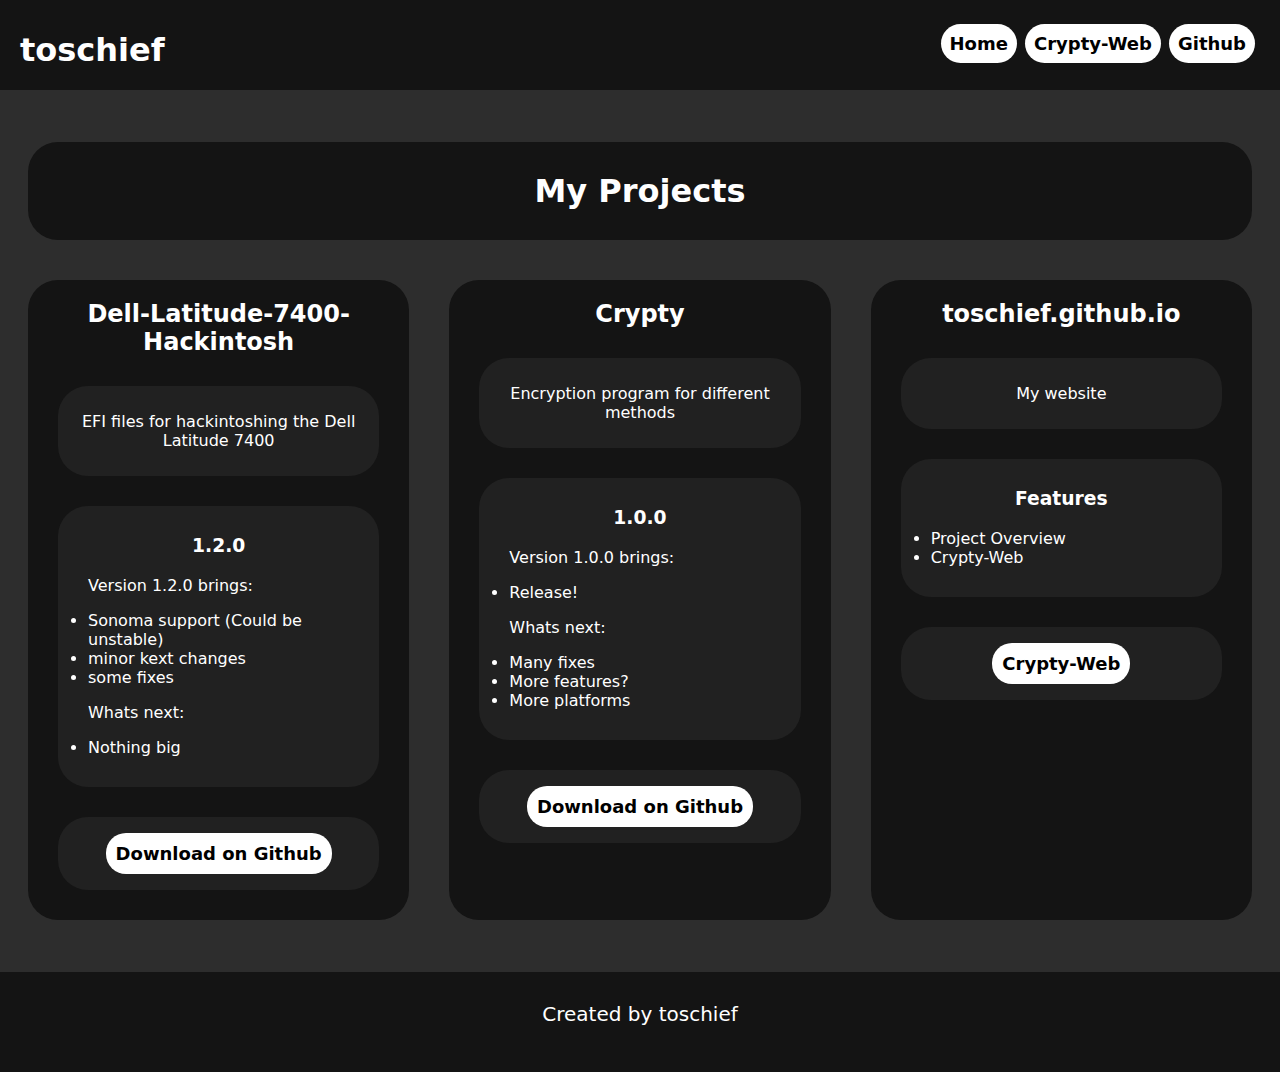
==== index.html @ e3e4d4cc "name change" ====
<!DOCTYPE html>
<html>
  <head>
    <meta charset="UTF-8" />
    <meta name="viewport" content="width=device-width, initial-scale=1.0" />
    <title>toschief</title>
    <link rel="stylesheet" type="text/css" href="./stylesheets/home.css" />
    <link rel="stylesheet" type="text/css" href="./stylesheets/wpr.css" />
  </head>
  <body style="background-color: #2d2d2d">
    <header id="h1">
      <h1 id="a1">toschief</h1>
      <div>
        <div class="dropdown">
          <button class="dropbtn" onclick="myFunction()">Menu</button>
          <div class="dropdown-content" id="myDropdown">
            <a href="./index.html">Home</a>
            <a href="./crypty.html">Crypty</a>
            <a href="https://github.com/toschief">Github</a>
          </div>
        </div>

        <script>
          function myFunction() {
            document.getElementById("myDropdown").classList.toggle("show");
          }

          window.onclick = function (e) {
            if (!e.target.matches(".dropbtn")) {
              var myDropdown = document.getElementById("myDropdown");
              if (myDropdown.classList.contains("show")) {
                myDropdown.classList.remove("show");
              }
            }
          };
        </script>
        <nav id="nav1">
          <a class="a2" href="./index.html">Home</a>
          <a class="a2" href="./crypty.html">Crypty-Web</a>
          <a class="a2" href="https://github.com/toschief">Github</a>
        </nav>
      </div>
    </header>

    <div class="mainc">
      <h1 id="hs">My Projects</h1>
      <div class="d">
        <h2 id="h">Dell-Latitude-7400-Hackintosh</h2>
        <div class="d1">
          <p>EFI files for hackintoshing the Dell Latitude 7400</p>
        </div>
        <div class="d1">
          <h3>1.2.0</h3>
          <div class="changelog">
            <p>Version 1.2.0 brings:</p>
            <li>Sonoma support (Could be unstable)</li>
            <li>minor kext changes</li>
            <li>some fixes</li>
            <p>Whats next:</p>
            <li>Nothing big</li>
          </div>
        </div>
        <div class="d2">
          <p>
            <a
              href="https://github.com/toschief/Dell-Latitude-7400-Hackintosh/releases"
              >Download on Github</a
            >
          </p>
        </div>
      </div>

      <div class="d">
        <h2 id="h">Crypty</h2>
        <div class="d1">
          <p>Encryption program for different methods</p>
        </div>
        <div class="d1">
          <h3>1.0.0</h3>
          <div class="changelog">
            <p>Version 1.0.0 brings:</p>
            <li>Release!</li>
            <p>Whats next:</p>
            <li>Many fixes</li>
            <li>More features?</li>
            <li>More platforms</li>
          </div>
        </div>
        <div class="d2">
          <p>
            <a href="https://github.com/toschief/Crypty/releases"
              >Download on Github</a
            >
          </p>
        </div>
      </div>

      <div class="d" id="crypty">
        <h2 id="h">toschief.github.io</h2>
        <div class="d1">
          <p>My website</p>
        </div>
        <div class="d1">
          <h3>Features</h3>
          <div class="changelog">
            <li>Project Overview</li>
            <li>Crypty-Web</li>
          </div>
        </div>
        <div class="d2">
          <p><a href="./crypty.html">Crypty-Web</a></p>
        </div>
      </div>
    </div>
    <footer id="f1">
      <p>Created by toschief</p>
    </footer>
  </body>
</html>
---- stylesheets/home.css ----
.mainc {
  display: flex;
  flex-direction: row;
  justify-content: center;
  flex-wrap: wrap;
  align-content: center;
  font-family: system-ui, -apple-system, BlinkMacSystemFont, "Segoe UI", Roboto,
    Oxygen, Ubuntu, Cantarell, "Open Sans", "Helvetica Neue", sans-serif;
  margin: auto;
  margin-top: 40px;
  margin-bottom: 40px;
  max-width: 1500px;
}

.d {
  background-color: #141414;
  color: white;
  border-radius: 30px;
  text-align: center;
  flex-grow: 1;
  min-width: auto;
  margin: 20px;
  flex: 1;
  min-width: 280px;
}
.d1 {
  background-color: #212121;
  border-radius: 30px;
  margin: 30px;
  padding: 10px;
}
.d2 {
  background-color: #212121;
  border-radius: 30px;
  margin: 30px;
  padding: 10px;
}
#hs {
  width: 100%;
  background-color: #141414;
  border-radius: 30px;
  text-align: center;
  padding: 30px;
  color: white;
  margin: 20px;
}

a {
  color: black;
  font-size: large;
  text-decoration: none;
  font-weight: bolder;
  background-color: white;
  padding: 10px;
  border-radius: 20px;
}

#dellhack {
  border: 3px solid rgb(7, 182, 16);
}

.changelog {
  text-align: left;
  margin: 20px;
}

.new {
  color: rgb(11, 216, 21);
}

.pc {
  margin-top: 45px;
}

a:hover {
  border-radius: 12px;
}
---- stylesheets/wpr.css ----
#f1 {
  font-family: system-ui, -apple-system, BlinkMacSystemFont, "Segoe UI", Roboto,
    Oxygen, Ubuntu, Cantarell, "Open Sans", "Helvetica Neue", sans-serif;
  text-align: center;
  font-size: 20px;
  background-color: #141414;
  height: 80px;
  padding: 10px;
  margin: -8px;
  color: white;
}

#a1 {
  color: white;
  float: left;
  font-family: system-ui, -apple-system, BlinkMacSystemFont, "Segoe UI", Roboto,
    Oxygen, Ubuntu, Cantarell, "Open Sans", "Helvetica Neue", sans-serif;
  padding-left: 10px;
}
#h1 {
  background-color: #141414;
  height: 70px;
  padding: 10px;
  margin: -8px;
}

.a2 {
  margin: auto;
  background-color: white;
  color: #000000;
  border-radius: 78px;
  text-decoration: none;
  font-family: system-ui, -apple-system, BlinkMacSystemFont, "Segoe UI", Roboto,
    Oxygen, Ubuntu, Cantarell, "Open Sans", "Helvetica Neue", sans-serif;
  padding: 9px;
  margin: 2px;
  font-weight: bolder;
  font-size: 18px;
}
.a2:hover {
  border-radius: 12px;
}
#nav1 {
  margin-top: 23px;
  margin-right: 13px;
  float: right;
}

.dropdown {
  float: left;
  text-align: center;
  overflow: hidden;
  border-radius: 20px;
  background-color: white;
  color: #000000;
  margin-top: 12px;
  margin-right: 13px;
  float: right;
}

.dropdown .dropbtn {
  cursor: pointer;
  font-size: 16px;
  border: none;
  border-radius: 20px;
  outline: none;
  font-family: system-ui, -apple-system, BlinkMacSystemFont, "Segoe UI", Roboto,
    Oxygen, Ubuntu, Cantarell, "Open Sans", "Helvetica Neue", sans-serif;
  padding: 14px 16px;
  background-color: inherit;
}

.dropdown:hover .dropbtn,
.dropbtn:focus {
  background-color: #ddd;
}

.dropdown-content {
  display: none;
  border-radius: 30px;
  position: absolute;
  font-family: system-ui, -apple-system, BlinkMacSystemFont, "Segoe UI", Roboto,
    Oxygen, Ubuntu, Cantarell, "Open Sans", "Helvetica Neue", sans-serif;
  background-color: white;
  margin-top: 40px;
}

.dropdown-content a {
  color: black;
  text-decoration: none;
  display: flex;
  text-align: center;
}

.dropdown-content a:hover {
  background-color: #ddd;
}

.show {
  display: block;
}

@media only screen and (max-width: 600px) {
  #nav1 {
    display: none;
  }
}

@media only screen and (min-width: 600px) {
  .dropdown {
    display: none;
  }
}
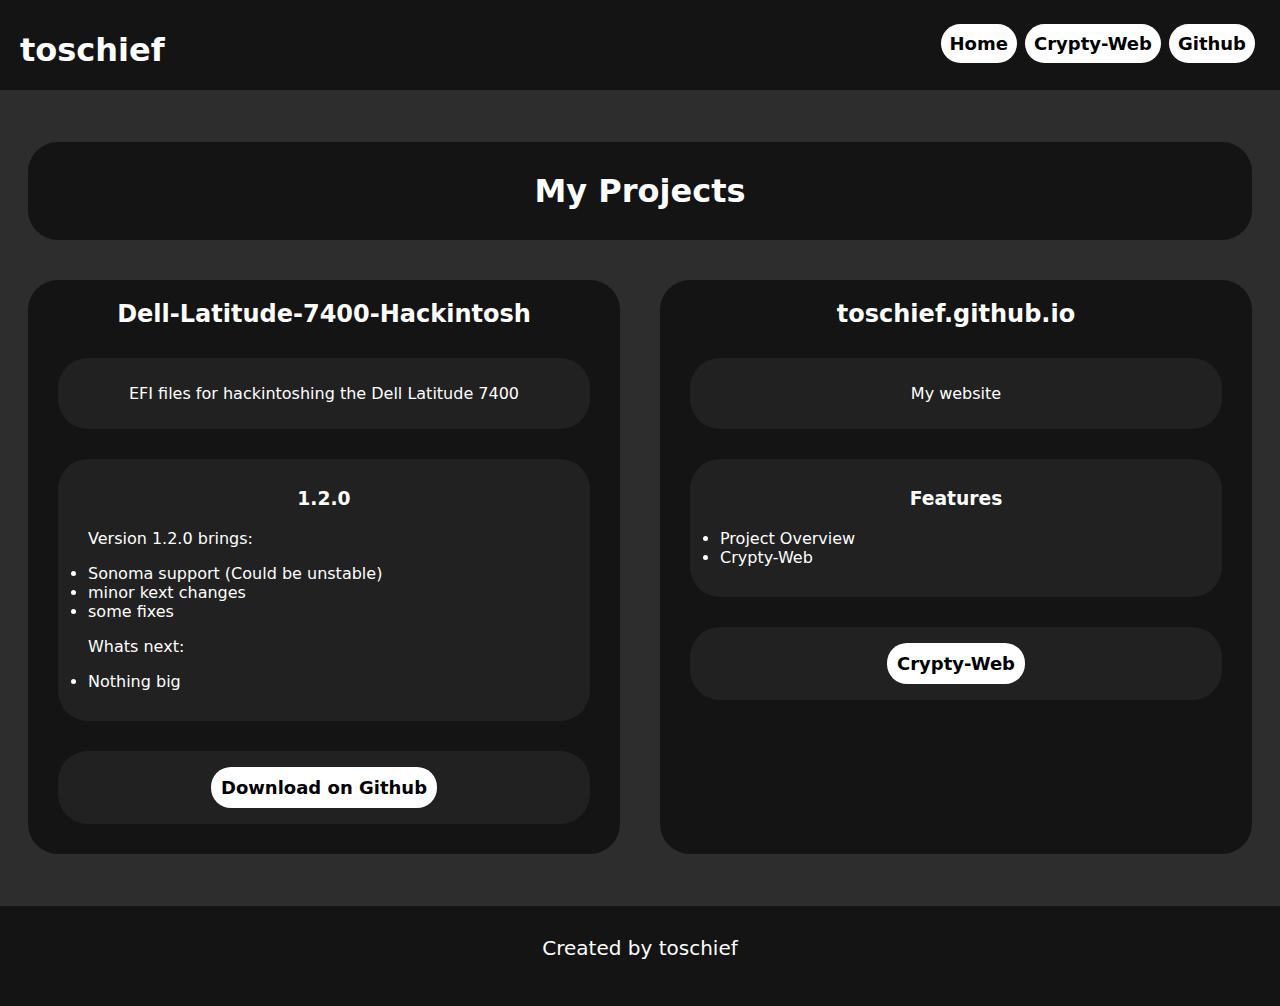
==== commit 3c603607: "temp remove Crypty for Android" ====
--- a/index.html
+++ b/index.html
@@ -70,7 +70,7 @@
         </div>
       </div>
 
-      <div class="d">
+       <!-- <div class="d">
         <h2 id="h">Crypty</h2>
         <div class="d1">
           <p>Encryption program for different methods</p>
@@ -93,7 +93,7 @@
             >
           </p>
         </div>
-      </div>
+      </div> -->
 
       <div class="d" id="crypty">
         <h2 id="h">toschief.github.io</h2>
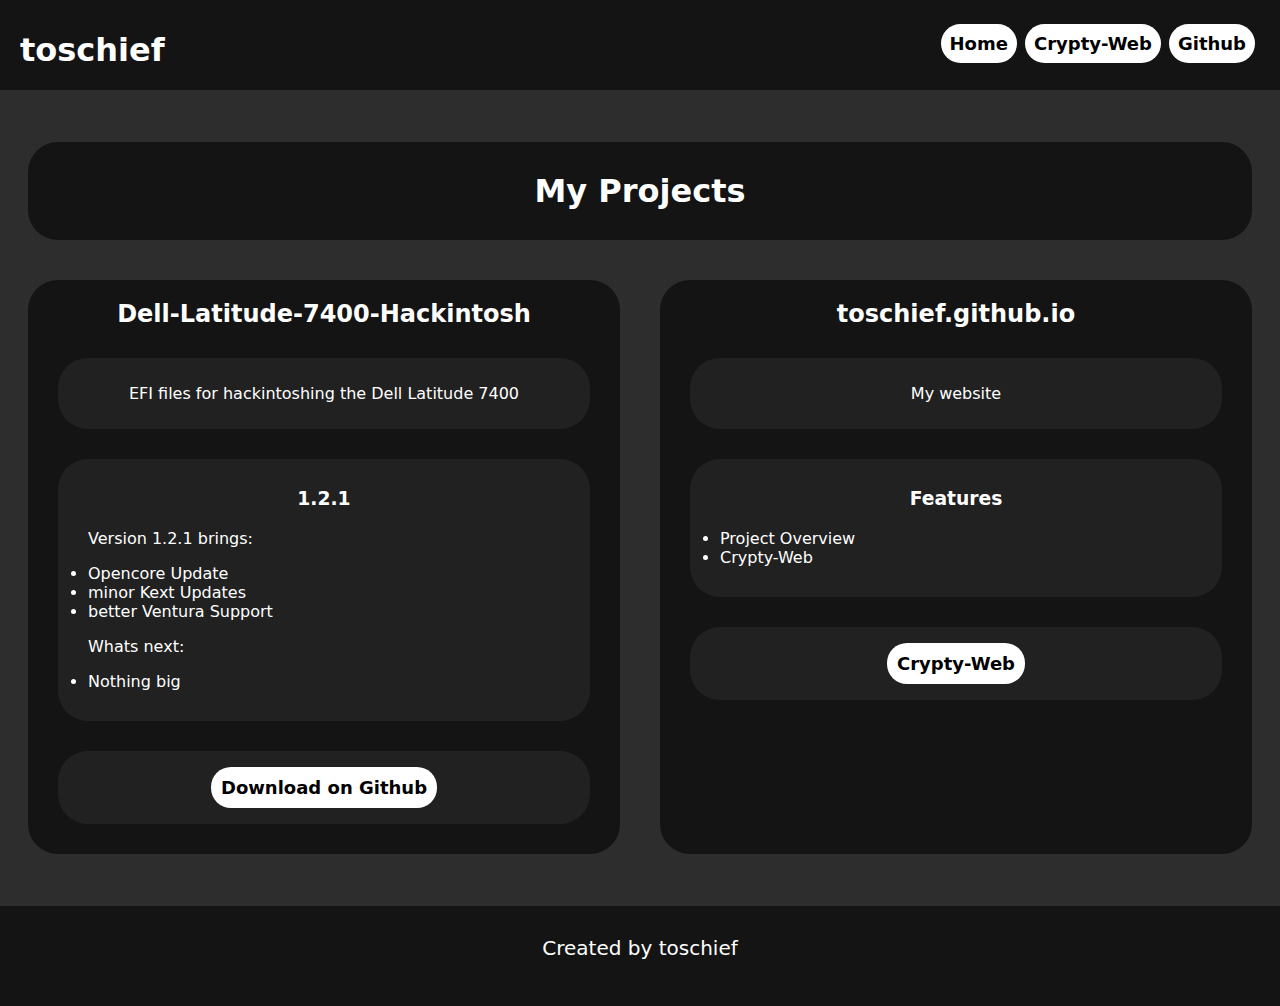
==== commit 0e455adc: "internal update" ====
--- a/index.html
+++ b/index.html
@@ -50,12 +50,12 @@
           <p>EFI files for hackintoshing the Dell Latitude 7400</p>
         </div>
         <div class="d1">
-          <h3>1.2.0</h3>
+          <h3>1.2.1</h3>
           <div class="changelog">
-            <p>Version 1.2.0 brings:</p>
-            <li>Sonoma support (Could be unstable)</li>
-            <li>minor kext changes</li>
-            <li>some fixes</li>
+            <p>Version 1.2.1 brings:</p>
+            <li>Opencore Update</li>
+            <li>minor Kext Updates</li>
+            <li>better Ventura Support</li>
             <p>Whats next:</p>
             <li>Nothing big</li>
           </div>
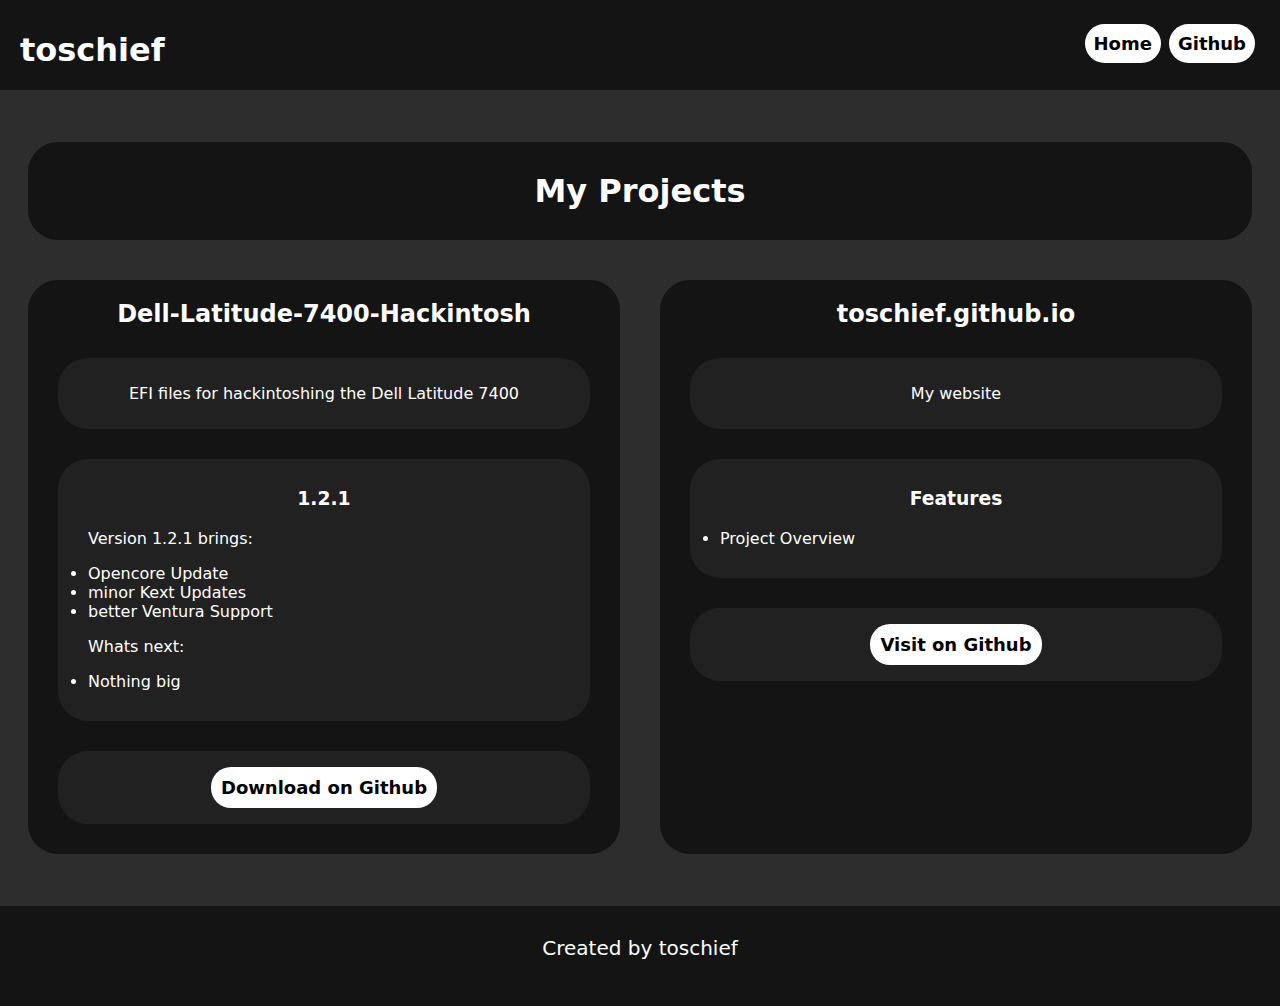
==== commit fa4430ec: "remove crypty and crypty-web" ====
--- a/index.html
+++ b/index.html
@@ -15,7 +15,6 @@
           <button class="dropbtn" onclick="myFunction()">Menu</button>
           <div class="dropdown-content" id="myDropdown">
             <a href="./index.html">Home</a>
-            <a href="./crypty.html">Crypty</a>
             <a href="https://github.com/toschief">Github</a>
           </div>
         </div>
@@ -36,7 +35,6 @@
         </script>
         <nav id="nav1">
           <a class="a2" href="./index.html">Home</a>
-          <a class="a2" href="./crypty.html">Crypty-Web</a>
           <a class="a2" href="https://github.com/toschief">Github</a>
         </nav>
       </div>
@@ -70,32 +68,30 @@
         </div>
       </div>
 
-       <!-- <div class="d">
-        <h2 id="h">Crypty</h2>
+      <!-- <div class="d">
+        <h2 id="h">!title!</h2>
         <div class="d1">
-          <p>Encryption program for different methods</p>
+          <p>!describtion!</p>
         </div>
         <div class="d1">
-          <h3>1.0.0</h3>
+          <h3>!version!</h3>
           <div class="changelog">
-            <p>Version 1.0.0 brings:</p>
-            <li>Release!</li>
+            <p>Version !version! brings:</p>
+            <li>!changelog!</li>
             <p>Whats next:</p>
-            <li>Many fixes</li>
-            <li>More features?</li>
-            <li>More platforms</li>
+            <li>!next!</li>
           </div>
         </div>
         <div class="d2">
           <p>
-            <a href="https://github.com/toschief/Crypty/releases"
-              >Download on Github</a
+            <a href="!link!"
+              >!download!</a
             >
           </p>
         </div>
       </div> -->
 
-      <div class="d" id="crypty">
+      <div class="d">
         <h2 id="h">toschief.github.io</h2>
         <div class="d1">
           <p>My website</p>
@@ -104,11 +100,14 @@
           <h3>Features</h3>
           <div class="changelog">
             <li>Project Overview</li>
-            <li>Crypty-Web</li>
           </div>
         </div>
         <div class="d2">
-          <p><a href="./crypty.html">Crypty-Web</a></p>
+          <p>
+            <a href="https://github.com/toschief/toschief.github.io"
+              >Visit on Github</a
+            >
+          </p>
         </div>
       </div>
     </div>
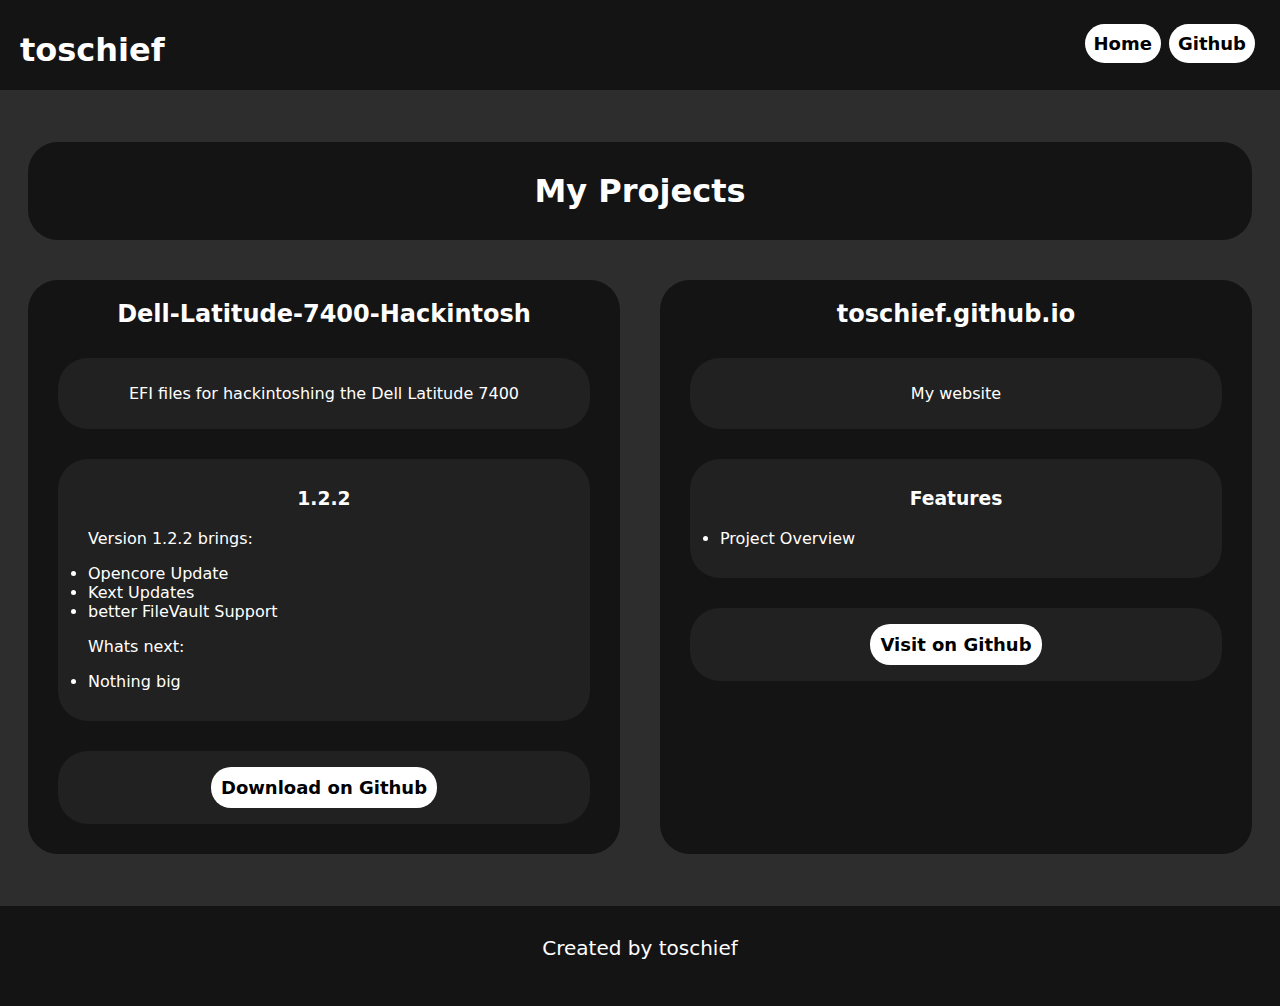
==== commit 2ab73296: "update" ====
--- a/index.html
+++ b/index.html
@@ -48,12 +48,12 @@
           <p>EFI files for hackintoshing the Dell Latitude 7400</p>
         </div>
         <div class="d1">
-          <h3>1.2.1</h3>
+          <h3>1.2.2</h3>
           <div class="changelog">
-            <p>Version 1.2.1 brings:</p>
+            <p>Version 1.2.2 brings:</p>
             <li>Opencore Update</li>
-            <li>minor Kext Updates</li>
-            <li>better Ventura Support</li>
+            <li>Kext Updates</li>
+            <li>better FileVault Support</li>
             <p>Whats next:</p>
             <li>Nothing big</li>
           </div>
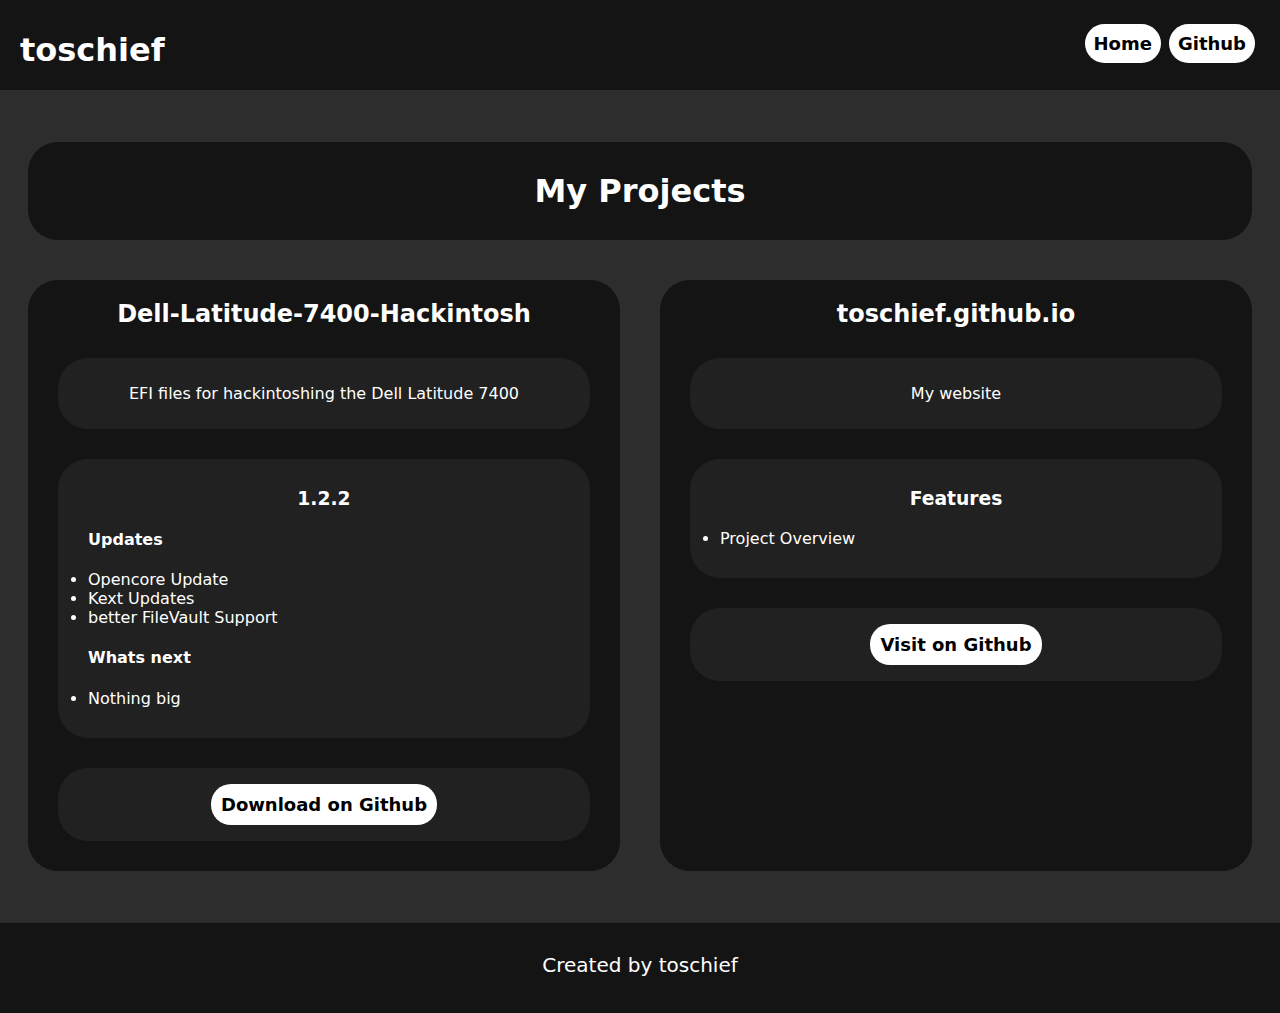
==== commit f2c76573: "ui improvements" ====
--- a/index.html
+++ b/index.html
@@ -5,39 +5,26 @@
     <meta name="viewport" content="width=device-width, initial-scale=1.0" />
     <title>toschief</title>
     <link rel="stylesheet" type="text/css" href="./stylesheets/home.css" />
-    <link rel="stylesheet" type="text/css" href="./stylesheets/wpr.css" />
+    <link rel="stylesheet" type="text/css" href="./stylesheets/main.css" />
+    <link rel="stylesheet" type="text/css" href="./stylesheets/sub.css" />
+    <script src="./scripts/dropdown.js"></script>
   </head>
   <body style="background-color: #2d2d2d">
-    <header id="h1">
-      <h1 id="a1">toschief</h1>
-      <div>
-        <div class="dropdown">
-          <button class="dropbtn" onclick="myFunction()">Menu</button>
-          <div class="dropdown-content" id="myDropdown">
-            <a href="./index.html">Home</a>
-            <a href="https://github.com/toschief">Github</a>
-          </div>
+    <header class="wbar">
+      <h1 class="wtitle">toschief</h1>
+
+      <div class="dropdown">
+        <button class="dropbtn" onclick="dropdown()">Menu</button>
+        <div class="dropdown-content" id="myDropdown">
+          <a href="./index.html">Home</a>
+          <a href="https://github.com/toschief">Github</a>
         </div>
-
-        <script>
-          function myFunction() {
-            document.getElementById("myDropdown").classList.toggle("show");
-          }
-
-          window.onclick = function (e) {
-            if (!e.target.matches(".dropbtn")) {
-              var myDropdown = document.getElementById("myDropdown");
-              if (myDropdown.classList.contains("show")) {
-                myDropdown.classList.remove("show");
-              }
-            }
-          };
-        </script>
-        <nav id="nav1">
-          <a class="a2" href="./index.html">Home</a>
-          <a class="a2" href="https://github.com/toschief">Github</a>
-        </nav>
       </div>
+    
+      <nav class="nbar">
+        <a class="nitem" href="./index.html">Home</a>
+        <a class="nitem" href="https://github.com/toschief">Github</a>
+      </nav>
     </header>
 
     <div class="mainc">
@@ -50,11 +37,11 @@
         <div class="d1">
           <h3>1.2.2</h3>
           <div class="changelog">
-            <p>Version 1.2.2 brings:</p>
+            <h4>Updates</h4>
             <li>Opencore Update</li>
             <li>Kext Updates</li>
             <li>better FileVault Support</li>
-            <p>Whats next:</p>
+            <h4>Whats next</h4>
             <li>Nothing big</li>
           </div>
         </div>
@@ -111,8 +98,8 @@
         </div>
       </div>
     </div>
-    <footer id="f1">
-      <p>Created by toschief</p>
+    <footer class="wbar">
+      <p class="wsubtitle">Created by toschief</p>
     </footer>
   </body>
 </html>
--- a/stylesheets/home.css
+++ b/stylesheets/home.css
@@ -45,15 +45,6 @@
   margin: 20px;
 }
 
-a {
-  color: black;
-  font-size: large;
-  text-decoration: none;
-  font-weight: bolder;
-  background-color: white;
-  padding: 10px;
-  border-radius: 20px;
-}
 
 #dellhack {
   border: 3px solid rgb(7, 182, 16);
--- a/stylesheets/main.css
+++ b/stylesheets/main.css
@@ -0,0 +1,113 @@
+/* Website */
+
+/* Website Bar */
+.wbar {
+  background-color: #141414;
+  height: 70px;
+  padding: 10px;
+  margin: -8px;
+}
+
+/* Website Title */
+.wtitle {
+  color: white;
+  float: left;
+  font-family: system-ui, -apple-system, BlinkMacSystemFont, "Segoe UI", Roboto,
+    Oxygen, Ubuntu, Cantarell, "Open Sans", "Helvetica Neue", sans-serif;
+  padding-left: 10px;
+}
+
+/* Website Subtitle */
+.wsubtitle {
+  text-align: center;
+  font-size: 20px;
+  color: white;
+  font-family: system-ui, -apple-system, BlinkMacSystemFont, "Segoe UI", Roboto,
+    Oxygen, Ubuntu, Cantarell, "Open Sans", "Helvetica Neue", sans-serif;
+}
+
+/* Navigation */
+
+/* Navigation Bar*/
+.nbar {
+  margin-top: 23px;
+  margin-right: 13px;
+  float: right;
+}
+@media only screen and (max-width: 600px) {
+  .nbar {
+    display: none;
+  }
+}
+
+/* Navigation Item*/
+.nitem {
+  margin: auto;
+  background-color: white;
+  color: #000000;
+  border-radius: 78px;
+  text-decoration: none;
+  font-family: system-ui, -apple-system, BlinkMacSystemFont, "Segoe UI", Roboto,
+    Oxygen, Ubuntu, Cantarell, "Open Sans", "Helvetica Neue", sans-serif;
+  padding: 9px;
+  margin: 2px;
+  font-weight: bolder;
+  font-size: 18px;
+}
+.nitem:hover {
+  border-radius: 12px;
+}
+
+/* Dropdown */
+.dropdown {
+  float: left;
+  text-align: center;
+  overflow: hidden;
+  border-radius: 20px;
+  background-color: white;
+  color: #000000;
+  margin-top: 12px;
+  margin-right: 13px;
+  float: right;
+}
+.dropdown .dropbtn {
+  cursor: pointer;
+  font-size: 16px;
+  border: none;
+  border-radius: 20px;
+  outline: none;
+  font-family: system-ui, -apple-system, BlinkMacSystemFont, "Segoe UI", Roboto,
+    Oxygen, Ubuntu, Cantarell, "Open Sans", "Helvetica Neue", sans-serif;
+  padding: 14px 16px;
+  background-color: inherit;
+}
+.dropdown:hover .dropbtn,
+.dropbtn:focus {
+  background-color: #ddd;
+}
+.dropdown-content {
+  display: none;
+  border-radius: 30px;
+  position: absolute;
+  font-family: system-ui, -apple-system, BlinkMacSystemFont, "Segoe UI", Roboto,
+    Oxygen, Ubuntu, Cantarell, "Open Sans", "Helvetica Neue", sans-serif;
+  background-color: white;
+  margin-top: 40px;
+}
+.dropdown-content a {
+  color: black;
+  text-decoration: none;
+  display: flex;
+  text-align: center;
+}
+.dropdown-content a:hover {
+  background-color: #ddd;
+}
+.show {
+  display: block;
+}
+@media only screen and (min-width: 600px) {
+  .dropdown {
+    display: none;
+  }
+}
--- a/stylesheets/sub.css
+++ b/stylesheets/sub.css
@@ -0,0 +1,19 @@
+a {
+  color: black;
+  font-size: large;
+  text-decoration: none;
+  font-weight: bolder;
+  background-color: white;
+  padding: 10px;
+  border-radius: 20px;
+}
+
+.hbar {
+  width: 100%;
+  background-color: #141414;
+  border-radius: 30px;
+  text-align: center;
+  padding: 30px;
+  color: white;
+  margin: 20px;
+}
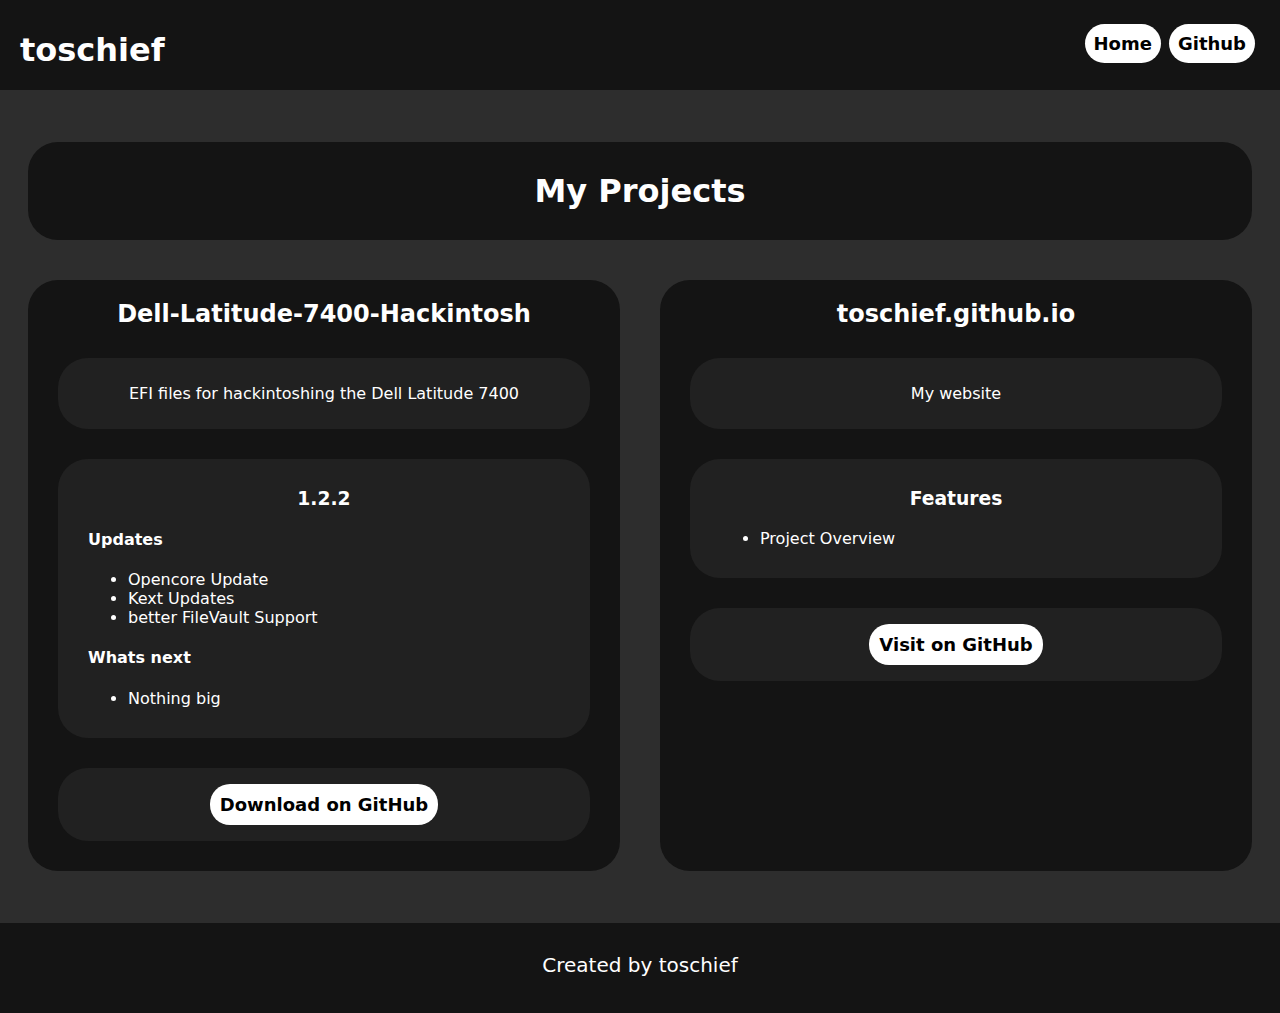
==== commit 24c34ec7: "fixes" ====
--- a/index.html
+++ b/index.html
@@ -1,5 +1,5 @@
 <!DOCTYPE html>
-<html>
+<html lang="en">
   <head>
     <meta charset="UTF-8" />
     <meta name="viewport" content="width=device-width, initial-scale=1.0" />
@@ -17,7 +17,7 @@
         <button class="dropbtn" onclick="dropdown()">Menu</button>
         <div class="dropdown-content" id="myDropdown">
           <a href="./index.html">Home</a>
-          <a href="https://github.com/toschief">Github</a>
+          <a href="https://github.com/toschief">GitHub</a>
         </div>
       </div>
     
@@ -30,7 +30,7 @@
     <div class="mainc">
       <h1 id="hs">My Projects</h1>
       <div class="d">
-        <h2 id="h">Dell-Latitude-7400-Hackintosh</h2>
+        <h2>Dell-Latitude-7400-Hackintosh</h2>
         <div class="d1">
           <p>EFI files for hackintoshing the Dell Latitude 7400</p>
         </div>
@@ -38,18 +38,22 @@
           <h3>1.2.2</h3>
           <div class="changelog">
             <h4>Updates</h4>
+            <ul>
             <li>Opencore Update</li>
             <li>Kext Updates</li>
             <li>better FileVault Support</li>
+            </ul>
             <h4>Whats next</h4>
+            <ul>
             <li>Nothing big</li>
+            </ul>
           </div>
         </div>
         <div class="d2">
           <p>
             <a
               href="https://github.com/toschief/Dell-Latitude-7400-Hackintosh/releases"
-              >Download on Github</a
+              >Download on GitHub</a
             >
           </p>
         </div>
@@ -79,20 +83,22 @@
       </div> -->
 
       <div class="d">
-        <h2 id="h">toschief.github.io</h2>
+        <h2>toschief.github.io</h2>
         <div class="d1">
           <p>My website</p>
         </div>
         <div class="d1">
           <h3>Features</h3>
           <div class="changelog">
+            <ul>
             <li>Project Overview</li>
+            </ul>
           </div>
         </div>
         <div class="d2">
           <p>
             <a href="https://github.com/toschief/toschief.github.io"
-              >Visit on Github</a
+              >Visit on GitHub</a
             >
           </p>
         </div>
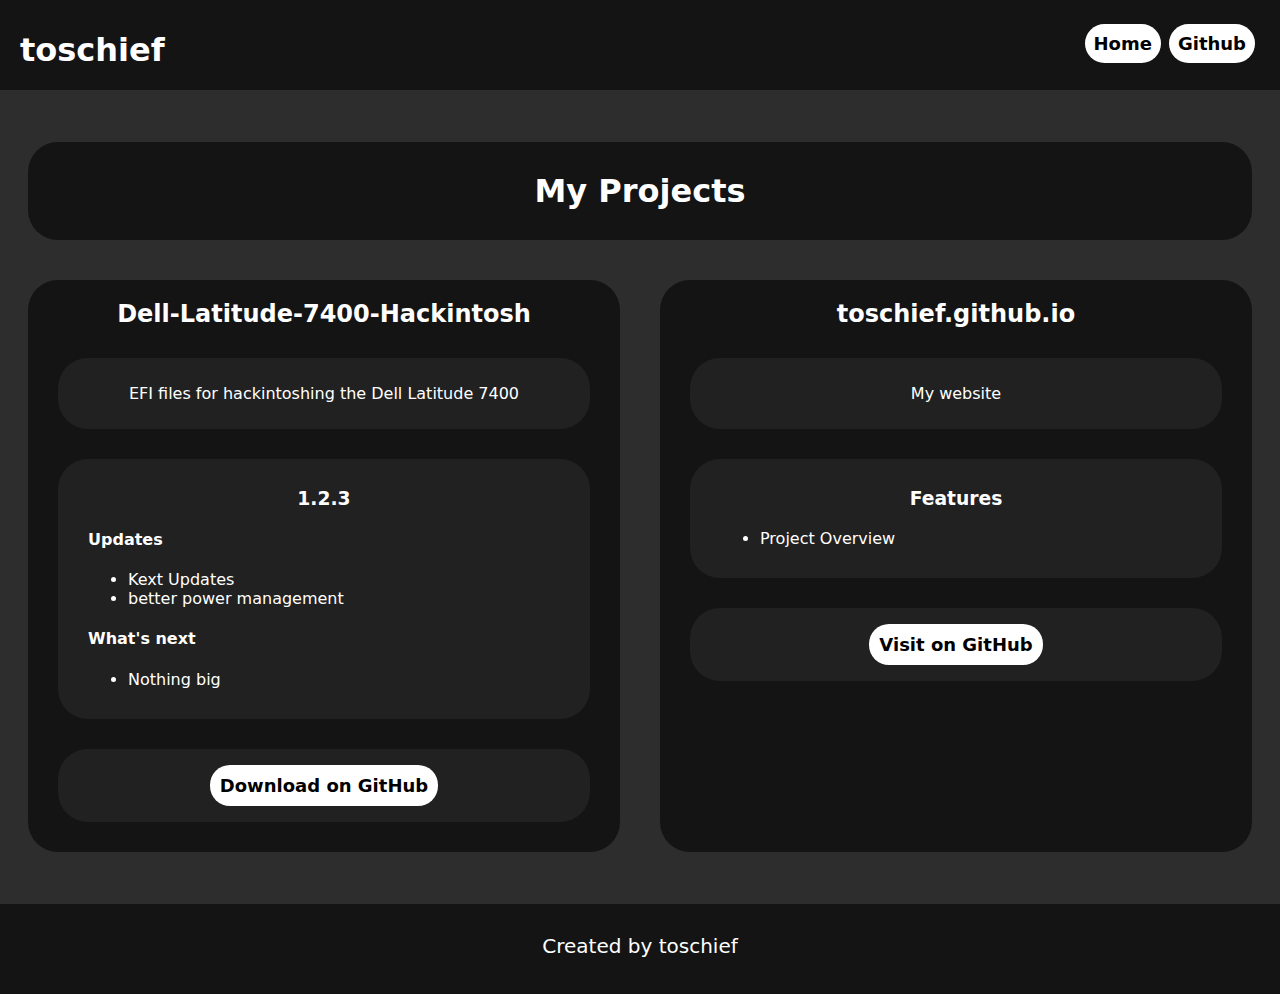
==== commit 1f89ab25: "update" ====
--- a/index.html
+++ b/index.html
@@ -35,15 +35,14 @@
           <p>EFI files for hackintoshing the Dell Latitude 7400</p>
         </div>
         <div class="d1">
-          <h3>1.2.2</h3>
+          <h3>1.2.3</h3>
           <div class="changelog">
             <h4>Updates</h4>
             <ul>
-            <li>Opencore Update</li>
             <li>Kext Updates</li>
-            <li>better FileVault Support</li>
+            <li>better power management</li>
             </ul>
-            <h4>Whats next</h4>
+            <h4>What's next</h4>
             <ul>
             <li>Nothing big</li>
             </ul>
